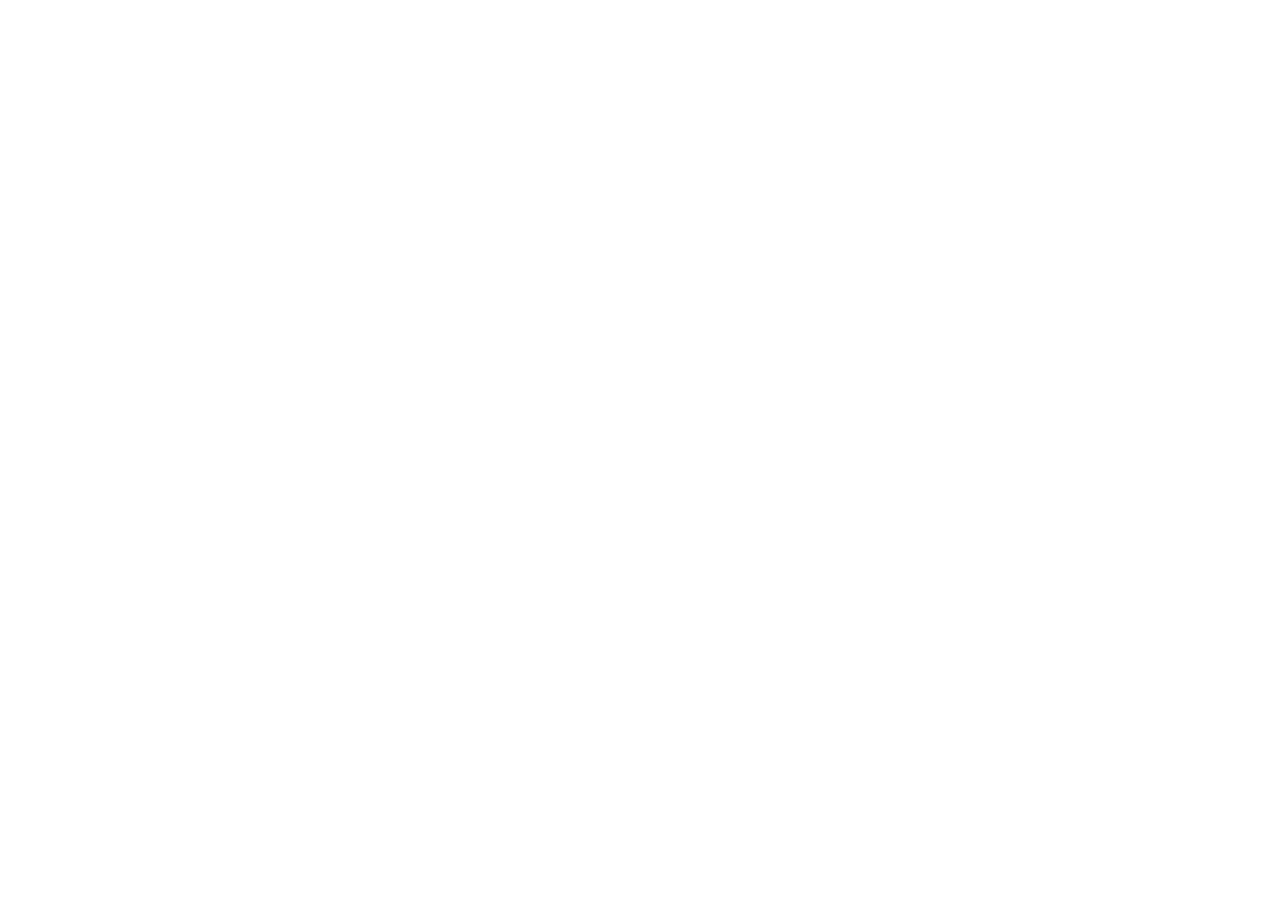
==== reseñas.html @ 74cb1225 "Add files via upload" ====
<!DOCTYPE html>
<html lang="en">
<head>
    <meta charset="UTF-8">
    <meta name="viewport" content="width=device-width, initial-scale=1.0">
    <meta name="google" content="notranslate">
    <title>Fat Scents - Reseñas</title>
    <link rel="icon" type="icon/x-image" href="img/Logo.png">
</head>
<body>
    
</body>
</html>
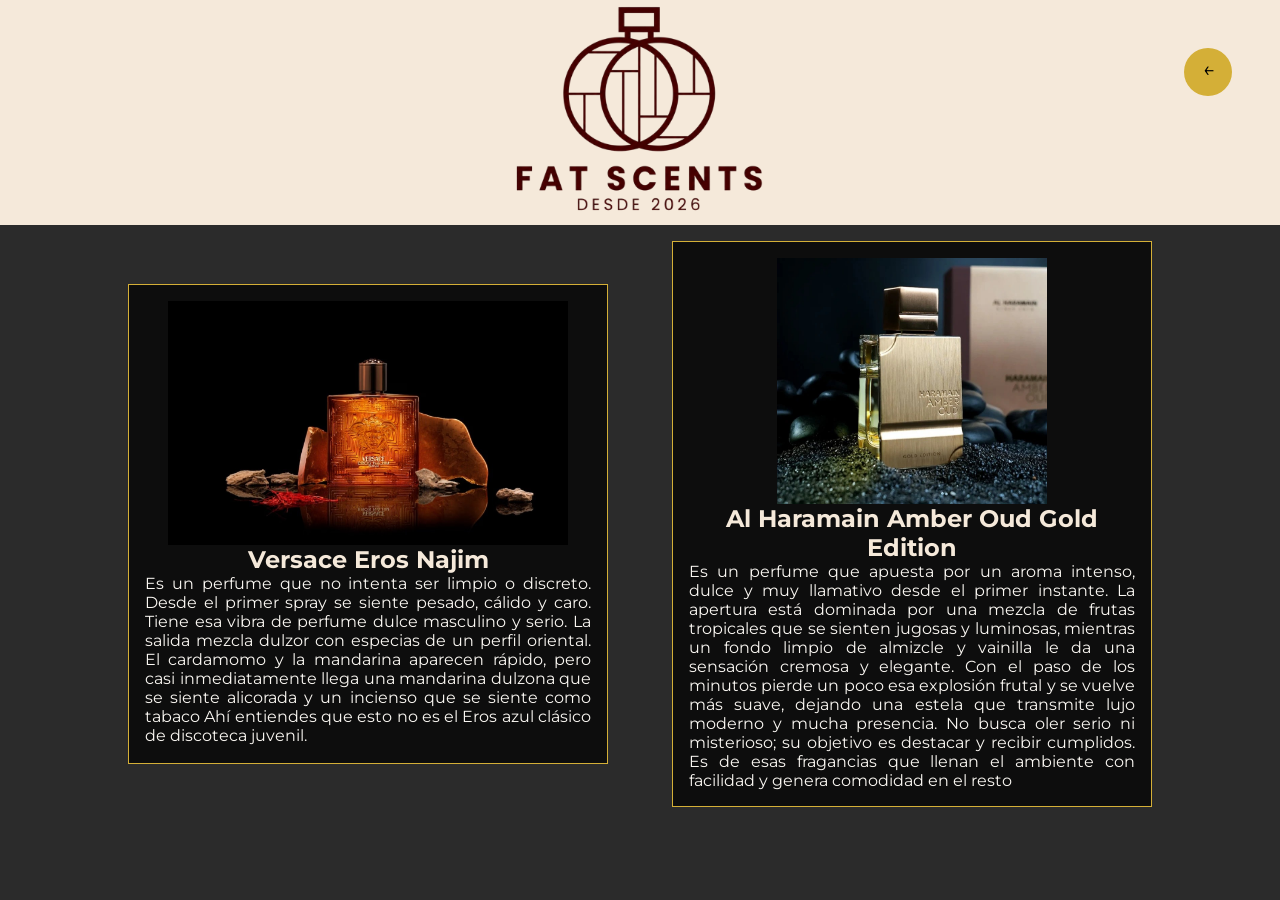
==== commit 897d67f5: "Add files via upload" ====
--- a/reseñas.html
+++ b/reseñas.html
@@ -5,9 +5,28 @@
     <meta name="viewport" content="width=device-width, initial-scale=1.0">
     <meta name="google" content="notranslate">
     <title>Fat Scents - Reseñas</title>
+    <link rel="stylesheet" href="reseñasStyle.css">
     <link rel="icon" type="icon/x-image" href="img/Logo.png">
 </head>
 <body>
+    <header id="head">
+        <img src="img/Fat scents Logo sin fondo.png" alt="Logo" width="400rem">
+        <button id="navbarBTN" type="button" onclick="window.location.href='index.html'">&rightarrow;</button>
+    </header>
     
+    <section>
+        <article id="Reseña-1">
+            <img src="img/Reseña 1.JPG" alt="Reseña 1" width="400rem">
+            <h2>Versace Eros Najim</h2>
+            <p>Es un perfume que no intenta ser limpio o discreto. Desde el primer spray se siente pesado, cálido y caro. Tiene esa vibra de perfume dulce masculino y serio. La salida mezcla dulzor con especias de un perfil oriental. El cardamomo y la mandarina aparecen rápido, pero casi inmediatamente llega una mandarina dulzona que se siente alicorada y un incienso que se siente como tabaco Ahí entiendes que esto no es el Eros azul clásico de discoteca juvenil.</p>
+        </article>
+
+        <article id="Reseña-2">
+            <img src="img/Reseña 2.jpeg" alt="Reseña 2" width="270rem">
+            <h2>Al Haramain Amber Oud Gold Edition</h2>
+            <p>Es un perfume que apuesta por un aroma intenso, dulce y muy llamativo desde el primer instante. La apertura está dominada por una mezcla de frutas tropicales que se sienten jugosas y luminosas, mientras un fondo limpio de almizcle y vainilla le da una sensación cremosa y elegante. Con el paso de los minutos pierde un poco esa explosión frutal y se vuelve más suave, dejando una estela que transmite lujo moderno y mucha presencia. No busca oler serio ni misterioso; su objetivo es destacar y recibir cumplidos. Es de esas fragancias que llenan el ambiente con facilidad y genera comodidad en el resto</p>
+
+        </article>
+    </section>
 </body>
 </html>
--- a/reseñasStyle.css
+++ b/reseñasStyle.css
@@ -0,0 +1,153 @@
+@import url('https://fonts.googleapis.com/css2?family=Montserrat:ital,wght@0,100..900;1,100..900&display=swap');
+
+* {
+    margin: 0;
+    padding: 0;
+    font-family: "Montserrat", sans-serif;
+    box-sizing: border-box;
+}
+
+html, body {
+    min-height: 100%;
+    width: 100%;
+    overflow-x: hidden;
+    background-color: var(--color2-);
+}
+
+body {
+    min-height: 100vh;
+}
+
+:root {
+    --color1- : #0D0D0D;
+    --color2- : #2B2B2B;
+    --color3- : #D4AF37;
+    --color4- : #F5E9DA;
+    --color5- : #FAF7F2;
+}
+
+body {
+    background-color: var(--color2-);
+    min-height: 100vh;
+}
+
+img {
+    max-width: 100%;
+    height: auto;
+    display: block;
+}
+
+#head {
+    width: 100%;
+    height: 25vh;
+    display: flex;
+    justify-content: center;
+    align-items: center;
+    background-color: var(--color4-);
+}
+
+#head button {
+    border: none;
+    transform: rotate(180deg);
+    position: absolute;
+    top: 3rem;
+    right: 3rem;
+    background-color: var(--color3-);
+    border-radius: 100%;
+    width: 3rem;
+    height: 3rem;
+    font-size: 1.3rem;
+    display: flex;
+    justify-content: center;
+    align-items: center;
+    line-height: 1;
+    text-align: center;
+    cursor: pointer;
+}
+
+section {
+    display: flex;
+    justify-content: center;
+    align-items: center;
+    gap: 4rem;
+}
+
+article {
+    border: .1rem solid var(--color3-);
+    background-color: var(--color1-);
+    width: 30rem;
+    min-height: 30rem;
+    display: flex;
+    flex-direction: column;
+    align-items: center;
+    padding: 1rem;
+    margin-top: 1rem;
+    overflow: hidden;
+    word-wrap: break-word;
+    overflow-wrap: anywhere;
+}
+
+article h2 {
+    color: var(--color4-);
+    text-align: center;
+}
+
+article p {
+    color: var(--color5-);
+    text-align: justify;
+    width: 100%;
+}
+
+article img {
+    max-width: 100%;
+    height: auto;
+    object-fit: contain;
+}
+
+/*Celulares*/
+@media screen and (max-width: 768px) {
+    #head {
+        height: auto;
+        min-height: 20vh;
+        width: 100%;
+        padding: 1rem 1rem 1.2rem;
+        justify-content: flex-start;
+    }
+
+    #head img {
+        width: min(14rem, 70vw);
+    }
+
+    #head button {
+        top: 1rem;
+        right: 1rem;
+        width: 2.6rem;
+        height: 2.6rem;
+    }
+
+    section {
+        flex-direction: column;
+        gap: 1rem;
+        padding: 1rem;
+        align-items: stretch;
+    }
+
+    article {
+        width: 100%;
+        height: auto;
+        margin-top: 0;
+    }
+}
+
+/*Tablets*/
+@media screen and (min-width: 769px) and (max-width: 1024px) {
+    section {
+        gap: 1.5rem;
+        flex-wrap: wrap;
+    }
+
+    article {
+        width: calc(50% - 0.75rem);
+        height: auto;
+    }
+}
